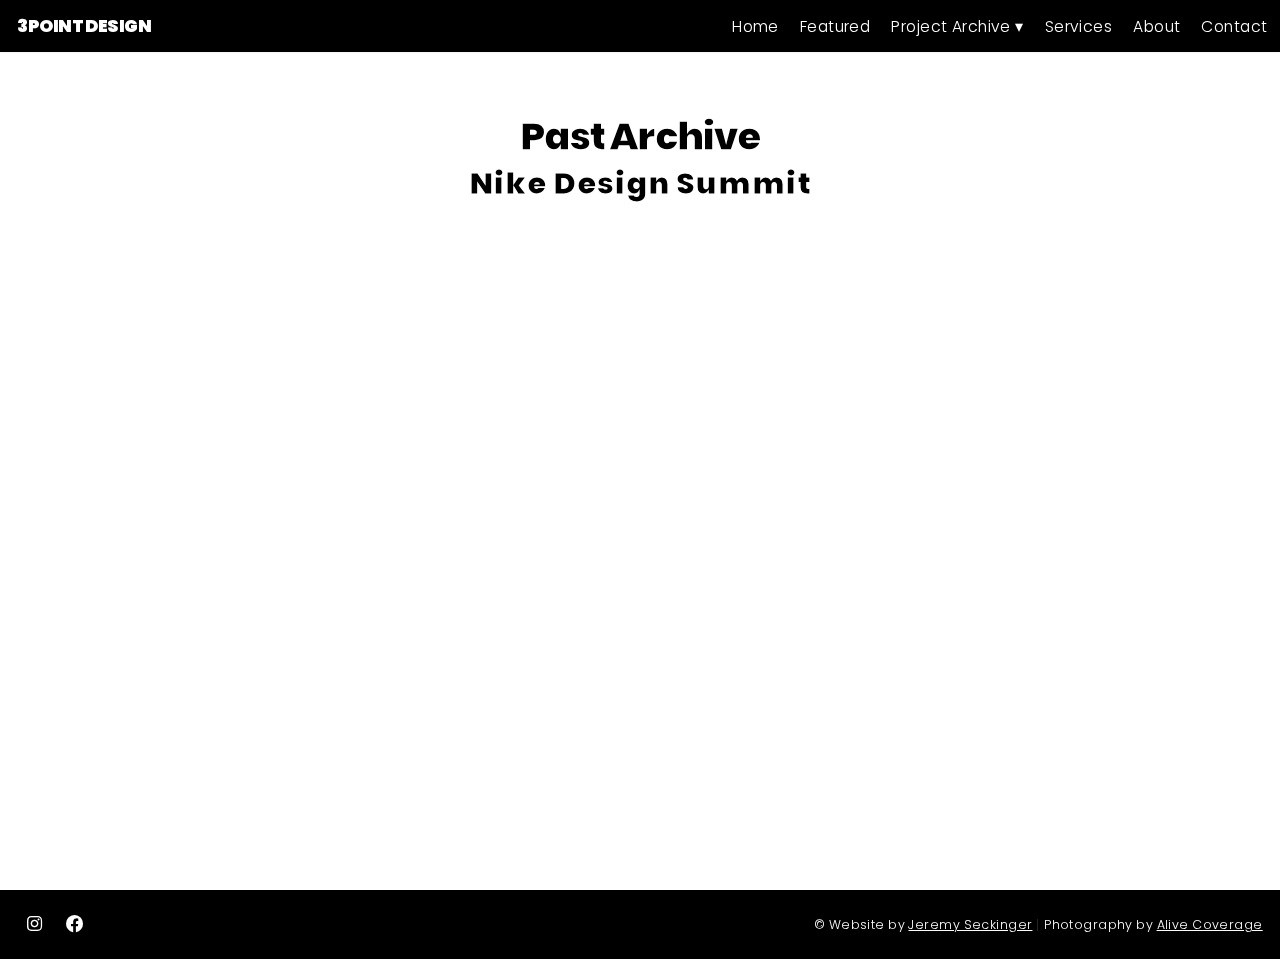
==== projectarchive.html @ 588929cd "added meta info to main page" ====
<!DOCTYPE HTML>
<html>
	<head>
		<title>3pointdesign professional lighting design</title>
		<meta charset="utf-8" />
		<meta name="description" content="Professional Concert Lighting Design Company" />
		<meta name="keywords" content="lighting, lighting design, concert lighting, lighting production, production, concert production, event production">
		<meta name="title" property="og:title" content="3POINT DESIGN" />
		<meta property="og:type" content="Website" />
		<meta name="image" property="og:image" content="3POINT-DESIGN-screenshot.png" />
		<meta name="description" property="og:description" content="we are an experienced professional concert lighting design company available for hire" /><meta name="author" content="Jeremy Seckinger" />
		<meta name="viewport" content="width=device-width, initial-scale=1, user-scalable=yes" />
		<link rel="stylesheet" href="assets/css/main.css" />
		<noscript><link rel="stylesheet" href="assets/css/noscript.css"/></noscript>
	</head>
	<body class="is-preload">

		<!-- Header -->
			<header id="header">
				<h1 class="headerh1">3POINT DESIGN</h1>
				<nav>
					<ul class="navli">
						<li><a href="index.html#intro">Home</a></li>
						<li><a href="index.html#featured">Featured</a></li>
						<li class="dropdownMenu">
							<a href="index.html#projectArchive" class="dropdownArrow">Project Archive</a>
								<ul class="dropdown">
									<li class="dropdownList"><a href="#pastArchive" class="dropdownLinks">Past Archive</a></li>
								</ul>
						</li>
						<li><a href="index.html#services">Services</a></li>
						<li><a href="index.html#about">About</a></li>
						<li><a href="index.html#contact">Contact</a></li>
					</ul>
				</nav>
			</header>

        <!-- Past Archive -->
            <section id="pastArchive" class="main style3 dark">
				<div class="content">
					<header>
						<h2 class="textStroke">Past Archive</h2>
						<!-- <p class="bold"></p> -->
					</header>

                    <!-- Past Archive Gallery #1 -->
                    <h2 class="projectArchiveTitles textStroke center">Nike Design Summit</h2>
                        <div class="gallery">
                            <article class="from-left">
                                <a href="images/fulls/4-Nike-Design-Summit/01-Overview Plan.jpg" class="image fit"><img src="images/thumbs/Nike-thumbs/01-Overview Plan_tn.jpg" title="" alt=""/></a>
                            </article>
                            <article class="from-right">
                                <a href="images/fulls/4-Nike-Design-Summit/02-Overview Plan.jpg" class="image fit"><img src="images/thumbs/Nike-thumbs/02-Overview Plan_tn.jpg" title="" alt="" /></a>
                            </article>
                            <article class="from-left">
                                <a href="images/fulls/4-Nike-Design-Summit/03-Editorial Hallway.jpg" class="image fit"><img src="images/thumbs/Nike-thumbs/03-Editorial Hallway_tn.jpg" title="" alt="" /></a>
                            </article>
                            <article class="from-right">
                                <a href="images/fulls/4-Nike-Design-Summit/04-Womens.jpg" class="image fit"><img src="images/thumbs/Nike-thumbs/04-Womens_tn.jpg" title="" alt="" /></a>
                            </article>
                            <article class="from-left">
                                <a href="images/fulls/4-Nike-Design-Summit/05-NSW.jpg" class="image fit"><img src="images/thumbs/Nike-thumbs/05-NSW_tn.jpg" title="" alt="" /></a>
                            </article>
                            <article class="from-right">
                                <a href="images/fulls/4-Nike-Design-Summit/06-Lounge.jpg" class="image fit"><img src="images/thumbs/Nike-thumbs/06-Lounge_tn.jpg" title="" alt="" /></a>
                            </article>
                            <article class="from-left">
                                <a href="images/fulls/4-Nike-Design-Summit/07-SNKRS.jpg" class="image fit"><img src="images/thumbs/Nike-thumbs/07-SNKRS_tn.jpg" title="" alt="" /></a>
                            </article>
                            <article class="from-right">
                                <a href="images/fulls/4-Nike-Design-Summit/08-Performance.jpg" class="image fit"><img src="images/thumbs/Nike-thumbs/08-Performance_tn.jpg" title="" alt="" /></a>
                            </article>
                        </div>
                </div>
            </section>

		<!-- Footer -->
			<footer id="footer">

				<!-- Icons -->
					<ul class="icons">
						<li><a href="https://www.instagram.com/samichaels/" target="_blank" class="icon brands fa-instagram"><span class="label">Instagram</span></a></li>
						<li><a href="https://www.facebook.com/spencer.michaels.1/" target="_blank" class="icon brands fa-facebook"><span class="label">LinkedIn</span></a></li>
					</ul>

				<!-- Menu -->
					<ul class="menu footerli">
						<li>&copy; Website by <a href="https://jeremyseckinger.netlify.app/" target="_blank">Jeremy Seckinger</a></li>
						<li> Photography by <a href="https://www.alivecoverage.com/" target="_blank">Alive Coverage</a>
					</ul>

			</footer>

		<!-- Scripts -->
			<script src="assets/js/jquery.min.js"></script>
			<script src="assets/js/jquery.poptrox.min.js"></script>
			<script src="assets/js/jquery.scrolly.min.js"></script>
			<script src="assets/js/jquery.scrollex.min.js"></script>
			<script src="assets/js/browser.min.js"></script>
			<script src="assets/js/breakpoints.min.js"></script>
			<script src="assets/js/util.js"></script>
			<script src="assets/js/main.js"></script>

	</body>
</html>
---- assets/css/main.css ----
@import url('https://fonts.googleapis.com/css2?family=Poppins:wght@200;600&display=swap');
@import url("fontawesome-all.min.css");


@font-face {
    font-family: 'aileronsregular';
    src: url("ailerons-regular-webfont.woff2") format('woff2'),
		 url("ailerons-regular-webfont.woff") format('woff');
    font-weight: normal;
    font-style: normal;
}

@font-face {
    font-family: 'eliantoregular';
    src: url('elianto-regular-webfont.woff2') format('woff2'),
         url('elianto-regular-webfont.woff') format('woff');
    font-weight: normal;
    font-style: normal;

}

@font-face {
    font-family: 'azonixregular';
    src: url('azonix-webfont.woff2') format('woff2'),
         url('azonix-webfont.woff') format('woff');
    font-weight: normal;
    font-style: normal;
}

html, body, div, span, applet, object,
iframe, h1, h2, h3, h4, h5, h6, p, blockquote,
pre, a, abbr, acronym, address, big, cite,
code, del, dfn, em, img, ins, kbd, q, s, samp,
small, strike, strong, sub, sup, tt, var, b,
u, i, center, dl, dt, dd, ol, ul, li, fieldset,
form, label, legend, table, caption, tbody,
tfoot, thead, tr, th, td, article, aside,
canvas, details, embed, figure, figcaption,
footer, header, hgroup, menu, nav, output, ruby,
section, summary, time, mark, audio, video {
	margin: 0;
	padding: 0;
	border: 0;
	font-size: 100%;
	font: inherit;
	vertical-align: baseline;}

article, aside, details, figcaption, figure,
footer, header, hgroup, menu, nav, section {
	display: block;}

body {
	line-height: 1;
}

ol, ul {
	list-style: none;
}

blockquote, q {
	quotes: none;
}

	blockquote:before, blockquote:after, q:before, q:after {
		content: '';
		content: none;
	}

table {
	border-collapse: collapse;
	border-spacing: 0;
}

body {
	-webkit-text-size-adjust: none;
}

mark {
	background-color: transparent;
	color: inherit;
}

input::-moz-focus-inner {
	border: 0;
	padding: 0;
}

input, select, textarea {
	-moz-appearance: none;
	-webkit-appearance: none;
	-ms-appearance: none;
	appearance: none;
}

/* Basic */

	@-ms-viewport {
		width: device-width;
	}

	html {
		height: 100%;
	}

	html {
		box-sizing: border-box;
	}

	*, *:before, *:after {
		box-sizing: inherit;
	}

	body {
		background: #ffffff;
		height: 100%;
		min-width: 320px;
	}

		body.is-preload *, body.is-preload *:before, body.is-preload *:after {
			-moz-animation: none !important;
			-webkit-animation: none !important;
			-ms-animation: none !important;
			animation: none !important;
			-moz-transition: none !important;
			-webkit-transition: none !important;
			-ms-transition: none !important;
			transition: none !important;
		}

/* Spinner */

	@-moz-keyframes spinner-rotate {
		0% {
			-moz-transform: scale(1) rotate(0deg);
			-webkit-transform: scale(1) rotate(0deg);
			-ms-transform: scale(1) rotate(0deg);
			transform: scale(1) rotate(0deg);
		}

		100% {
			-moz-transform: scale(1) rotate(360deg);
			-webkit-transform: scale(1) rotate(360deg);
			-ms-transform: scale(1) rotate(360deg);
			transform: scale(1) rotate(360deg);
		}
	}

	@-webkit-keyframes spinner-rotate {
		0% {
			-moz-transform: scale(1) rotate(0deg);
			-webkit-transform: scale(1) rotate(0deg);
			-ms-transform: scale(1) rotate(0deg);
			transform: scale(1) rotate(0deg);
		}

		100% {
			-moz-transform: scale(1) rotate(360deg);
			-webkit-transform: scale(1) rotate(360deg);
			-ms-transform: scale(1) rotate(360deg);
			transform: scale(1) rotate(360deg);
		}
	}

	@-ms-keyframes spinner-rotate {
		0% {
			-moz-transform: scale(1) rotate(0deg);
			-webkit-transform: scale(1) rotate(0deg);
			-ms-transform: scale(1) rotate(0deg);
			transform: scale(1) rotate(0deg);
		}

		100% {
			-moz-transform: scale(1) rotate(360deg);
			-webkit-transform: scale(1) rotate(360deg);
			-ms-transform: scale(1) rotate(360deg);
			transform: scale(1) rotate(360deg);
		}
	}

	@keyframes spinner-rotate {
		0% {
			-moz-transform: scale(1) rotate(0deg);
			-webkit-transform: scale(1) rotate(0deg);
			-ms-transform: scale(1) rotate(0deg);
			transform: scale(1) rotate(0deg);
		}

		100% {
			-moz-transform: scale(1) rotate(360deg);
			-webkit-transform: scale(1) rotate(360deg);
			-ms-transform: scale(1) rotate(360deg);
			transform: scale(1) rotate(360deg);
		}
	}

/* Loader */

	@-moz-keyframes spinner-show {
		0% {
			opacity: 0;
		}

		100% {
			opacity: 1;
		}
	}

	@-webkit-keyframes spinner-show {
		0% {
			opacity: 0;
		}

		100% {
			opacity: 1;
		}
	}

	@-ms-keyframes spinner-show {
		0% {
			opacity: 0;
		}

		100% {
			opacity: 1;
		}
	}

	@keyframes spinner-show {
		0% {
			opacity: 0;
		}

		100% {
			opacity: 1;
		}
	}

	@-moz-keyframes spinner-hide {
		0% {
			-moz-transform: scale(1) rotate(0deg);
			-webkit-transform: scale(1) rotate(0deg);
			-ms-transform: scale(1) rotate(0deg);
			transform: scale(1) rotate(0deg);
			color: #e5e6e7;
			z-index: 100001;
		}

		99% {
			-moz-transform: scale(0.5) rotate(360deg);
			-webkit-transform: scale(0.5) rotate(360deg);
			-ms-transform: scale(0.5) rotate(360deg);
			transform: scale(0.5) rotate(360deg);
			color: #e5e6e7;
			z-index: 100001;
		}

		100% {
			-moz-transform: scale(0.5) rotate(360deg);
			-webkit-transform: scale(0.5) rotate(360deg);
			-ms-transform: scale(0.5) rotate(360deg);
			transform: scale(0.5) rotate(360deg);
			color: #e5e6e7;
			z-index: -1;
		}
	}

	@-webkit-keyframes spinner-hide {
		0% {
			-moz-transform: scale(1) rotate(0deg);
			-webkit-transform: scale(1) rotate(0deg);
			-ms-transform: scale(1) rotate(0deg);
			transform: scale(1) rotate(0deg);
			color: #e5e6e7;
			z-index: 100001;
		}

		99% {
			-moz-transform: scale(0.5) rotate(360deg);
			-webkit-transform: scale(0.5) rotate(360deg);
			-ms-transform: scale(0.5) rotate(360deg);
			transform: scale(0.5) rotate(360deg);
			color: #e5e6e7;
			z-index: 100001;
		}

		100% {
			-moz-transform: scale(0.5) rotate(360deg);
			-webkit-transform: scale(0.5) rotate(360deg);
			-ms-transform: scale(0.5) rotate(360deg);
			transform: scale(0.5) rotate(360deg);
			color: #e5e6e7;
			z-index: -1;
		}
	}

	@-ms-keyframes spinner-hide {
		0% {
			-moz-transform: scale(1) rotate(0deg);
			-webkit-transform: scale(1) rotate(0deg);
			-ms-transform: scale(1) rotate(0deg);
			transform: scale(1) rotate(0deg);
			color: #e5e6e7;
			z-index: 100001;
		}

		99% {
			-moz-transform: scale(0.5) rotate(360deg);
			-webkit-transform: scale(0.5) rotate(360deg);
			-ms-transform: scale(0.5) rotate(360deg);
			transform: scale(0.5) rotate(360deg);
			color: #e5e6e7;
			z-index: 100001;
		}

		100% {
			-moz-transform: scale(0.5) rotate(360deg);
			-webkit-transform: scale(0.5) rotate(360deg);
			-ms-transform: scale(0.5) rotate(360deg);
			transform: scale(0.5) rotate(360deg);
			color: #e5e6e7;
			z-index: -1;
		}
	}

	@keyframes spinner-hide {
		0% {
			-moz-transform: scale(1) rotate(0deg);
			-webkit-transform: scale(1) rotate(0deg);
			-ms-transform: scale(1) rotate(0deg);
			transform: scale(1) rotate(0deg);
			color: #e5e6e7;
			z-index: 100001;
		}

		99% {
			-moz-transform: scale(0.5) rotate(360deg);
			-webkit-transform: scale(0.5) rotate(360deg);
			-ms-transform: scale(0.5) rotate(360deg);
			transform: scale(0.5) rotate(360deg);
			color: #e5e6e7;
			z-index: 100001;
		}

		100% {
			-moz-transform: scale(0.5) rotate(360deg);
			-webkit-transform: scale(0.5) rotate(360deg);
			-ms-transform: scale(0.5) rotate(360deg);
			transform: scale(0.5) rotate(360deg);
			color: #e5e6e7;
			z-index: -1;
		}
	}

	@-moz-keyframes overlay-hide {
		0% {
			opacity: 1;
			z-index: 100000;
		}

		15% {
			opacity: 1;
			z-index: 100000;
		}

		99% {
			opacity: 0;
			z-index: 100000;
		}

		100% {
			opacity: 0;
			z-index: -1;
		}
	}

	@-webkit-keyframes overlay-hide {
		0% {
			opacity: 1;
			z-index: 100000;
		}

		15% {
			opacity: 1;
			z-index: 100000;
		}

		99% {
			opacity: 0;
			z-index: 100000;
		}

		100% {
			opacity: 0;
			z-index: -1;
		}
	}

	@-ms-keyframes overlay-hide {
		0% {
			opacity: 1;
			z-index: 100000;
		}

		15% {
			opacity: 1;
			z-index: 100000;
		}

		99% {
			opacity: 0;
			z-index: 100000;
		}

		100% {
			opacity: 0;
			z-index: -1;
		}
	}

	@keyframes overlay-hide {
		0% {
			opacity: 1;
			z-index: 100000;
		}

		15% {
			opacity: 1;
			z-index: 100000;
		}

		99% {
			opacity: 0;
			z-index: 100000;
		}

		100% {
			opacity: 0;
			z-index: -1;
		}
	}

	body {
		text-decoration: none;
	}

		body:before {
			-moz-animation: spinner-show 1.5s 1 0.25s ease forwards, spinner-hide 0.25s ease-in-out forwards !important;
			-webkit-animation: spinner-show 1.5s 1 0.25s ease forwards, spinner-hide 0.25s ease-in-out forwards !important;
			-ms-animation: spinner-show 1.5s 1 0.25s ease forwards, spinner-hide 0.25s ease-in-out forwards !important;
			animation: spinner-show 1.5s 1 0.25s ease forwards, spinner-hide 0.25s ease-in-out forwards !important;
			-moz-transform-origin: 50% 50%;
			-webkit-transform-origin: 50% 50%;
			-ms-transform-origin: 50% 50%;
			transform-origin: 50% 50%;
			-moz-osx-font-smoothing: grayscale;
			-webkit-font-smoothing: antialiased;
			font-family: FontAwesome;
			font-style: normal;
			font-weight: normal;
			text-transform: none !important;
			color: #e5e6e7;
			content: '\f1ce';
			cursor: default;
			display: block;
			font-size: 2em;
			height: 2em;
			left: 50%;
			line-height: 2em;
			margin: -1em 0 0 -1em;
			opacity: 0;
			position: fixed;
			text-align: center;
			top: 50%;
			width: 2em;
			z-index: -1;
		}

		body:after {
			-moz-animation: overlay-hide 1.5s ease-in forwards !important;
			-webkit-animation: overlay-hide 1.5s ease-in forwards !important;
			-ms-animation: overlay-hide 1.5s ease-in forwards !important;
			animation: overlay-hide 1.5s ease-in forwards !important;
			background: #ffffff;
			content: '';
			display: block;
			height: 100%;
			left: 0;
			opacity: 0;
			position: fixed;
			top: 0;
			width: 100%;
			z-index: -1;
		}

		body.is-preload:before {
			-moz-animation: spinner-show 1.5s 1 0.25s ease forwards, spinner-rotate 0.75s infinite linear !important;
			-webkit-animation: spinner-show 1.5s 1 0.25s ease forwards, spinner-rotate 0.75s infinite linear !important;
			-ms-animation: spinner-show 1.5s 1 0.25s ease forwards, spinner-rotate 0.75s infinite linear !important;
			animation: spinner-show 1.5s 1 0.25s ease forwards, spinner-rotate 0.75s infinite linear !important;
			z-index: 100001;
		}

		body.is-preload:after {
			-moz-animation: none !important;
			-webkit-animation: none !important;
			-ms-animation: none !important;
			animation: none !important;
			opacity: 1;
			z-index: 100000;
		}

	@media (-webkit-min-device-pixel-ratio: 2) {

		body:before {
			line-height: 2.025em;
		}

	}

/* Type */

	body, input, textarea, select {
		font-family: 'Poppins', sans-serif;
		font-weight: 300;
		font-size: 18pt;
		line-height: 1.75em;
		color: white;
		letter-spacing: 0.025em;
	}

		@media screen and (max-width: 1920px) {

			body, input, textarea, select {
				font-size: 17pt;
			}

		}

		@media screen and (max-width: 1680px) {

			body, input, textarea, select {
				font-size: 15pt;
			}

		}

		@media screen and (max-width: 1280px) {

			body, input, textarea, select {
				font-size: 13pt;
			}

		}

		@media screen and (max-width: 1000px) {

			body, input, textarea, select {
				font-size: 13pt;
			}

		}

		@media screen and (max-width: 736px) {

			body, input, textarea, select {
				font-size: 12pt;
				line-height: 1.5em;
			}

		}

	h1, h2, h3, h4, h5, h6 {
		font-weight: 900;
		color: inherit;
		letter-spacing: -0.0325em;
	}

		h1 a, h2 a, h3 a, h4 a, h5 a, h6 a {
			color: inherit;
			text-decoration: none;
		}


	h2 {
		font-size: 2.25em;
		line-height: 1.25em;
		letter-spacing: -0.05em;
	}

	@media screen and (max-width: 736px) {

		h2 {
			font-size: 1.5em;
		}

	}

	strong, b {
		font-weight: 900;
		color: inherit;
	}

	em, i {
		font-style: italic;
	}

	a {
		-moz-transition: color 0.2s ease-in-out;
		-webkit-transition: color 0.2s ease-in-out;
		-ms-transition: color 0.2s ease-in-out;
		transition: color 0.2s ease-in-out;
		color: #98c593;
	}

	sub {
		position: relative;
		top: 0.5em;
		font-size: 0.8em;
	}

	sup {
		position: relative;
		top: -0.5em;
		font-size: 0.8em;
	}

	hr {
		border: 0;
		border-top: solid 1px #e5e6e7;
	}

	blockquote {
		border-left: solid 0.5em #e5e6e7;
		padding: 1em 0 1em 2em;
		font-style: italic;
	}

	p, ul, ol, dl, table {
		margin-bottom: 1em;
	}

/* Box */

	.box {
		background: rgba(0, 0, 0, 0.7);
		color: white;
		padding: 2em;
	}

		.box > :last-child {
			margin-bottom: 0;
		}

		.box.style2 {
			padding: 1.5em 2.5em .5em 2.5em;
		}

		@media screen and (max-width: 736px) {

			.box {
				padding: 1em;
			}

				.box.style2 {
					padding: 1.5em 1.25em 1.5em 1.25em;
				}

		}

/* Button */

	input[type="button"],
	input[type="submit"],
	input[type="reset"],
	.button,
	button {
		-moz-appearance: none;
		-webkit-appearance: none;
		-ms-appearance: none;
		appearance: none;
		-moz-transition: background-color 0.2s ease-in-out;
		-webkit-transition: background-color 0.2s ease-in-out;
		-ms-transition: background-color 0.2s ease-in-out;
		transition: background-color 0.2s ease-in-out;
		background-color: white;
		border: 0;
		border-radius: 3.5em;
		color:black;
		cursor: pointer;
		display: inline-block;
		height: 3.5em;
		line-height: 3.5em;
		outline: 0;
		padding: 0 2em 0 2em;
		position: relative;
		text-align: center;
		text-decoration: none;
	}

		input[type="button"].down,
		input[type="submit"].down,
		input[type="reset"].down,
		.button.down,
		button.down {
			width: 2.5em;
			height: 2.5em;
			line-height: 4.5em;
			padding: 0;
			background-image: url("images/dark-arrow.svg");
			background-position: center center;
			background-repeat: no-repeat;
			text-indent: -10em;
			overflow: hidden;
		}

			input[type="button"].down.anchored,
			input[type="submit"].down.anchored,
			input[type="reset"].down.anchored,
			.button.down.anchored,
			button.down.anchored {
				bottom: 0;
				border-bottom: 0;
				border-radius: 3em 3em 0 0;
				height: 2.5em;
				margin-left: -1.25em;
			}

		input[type="button"].anchored,
		input[type="submit"].anchored,
		input[type="reset"].anchored,
		.button.anchored,
		button.anchored {
			position: absolute;
			left: 50%;
		}

		input[type="button"]:hover,
		input[type="submit"]:hover,
		input[type="reset"]:hover,
		.button:hover,
		button:hover {
			background-color: rgb(64, 243, 64);
		}

		input[type="button"]:active,
		input[type="submit"]:active,
		input[type="reset"]:active,
		.button:active,
		button:active {
			background-color: #88bc82;
		}

		input[type="button"].style2,
		input[type="submit"].style2,
		input[type="reset"].style2,
		.button.style2,
		button.style2 {
			background-color: transparent;
			border: solid 2px #e5e6e7;
			color: inherit;
		}

			input[type="button"].style2:hover,
			input[type="submit"].style2:hover,
			input[type="reset"].style2:hover,
			.button.style2:hover,
			button.style2:hover {
				background-color: rgba(229, 230, 231, 0.25);
			}

			input[type="button"].style2:active,
			input[type="submit"].style2:active,
			input[type="reset"].style2:active,
			.button.style2:active,
			button.style2:active {
				background-color: rgba(229, 230, 231, 0.375);
			}

			input[type="button"].style2.down,
			input[type="submit"].style2.down,
			input[type="reset"].style2.down,
			.button.style2.down,
			button.style2.down {
				background-image: url("images/arrow.svg");
			}

/* Form */

	form {
		margin: 0 0 2em 0;
	}

		form > :last-child {
			margin-bottom: 0;
		}

		form > .fields {
			display: -moz-flex;
			display: -webkit-flex;
			display: -ms-flex;
			display: flex;
			-moz-flex-wrap: wrap;
			-webkit-flex-wrap: wrap;
			-ms-flex-wrap: wrap;
			flex-wrap: wrap;
			width: calc(100% + 3em);
			margin: -1.5em 0 2em -1.5em;
		}

			form > .fields > .field {
				-moz-flex-grow: 0;
				-webkit-flex-grow: 0;
				-ms-flex-grow: 0;
				flex-grow: 0;
				-moz-flex-shrink: 0;
				-webkit-flex-shrink: 0;
				-ms-flex-shrink: 0;
				flex-shrink: 0;
				padding: 1.5em 0 0 1.5em;
				width: calc(100% - 1.5em);
			}

				form > .fields > .field.half {
					width: calc(50% - 0.75em);
				}

				form > .fields > .field.third {
					width: calc(100%/3 - 0.5em);
				}

				form > .fields > .field.quarter {
					width: calc(25% - 0.375em);
				}

		@media screen and (max-width: 480px) {

			form > .fields {
				width: calc(100% + 2em);
				margin: -1em 0 2em -1em;
			}

				form > .fields > .field {
					padding: 1em 0 0 1em;
					width: calc(100% - 1em);
				}

					form > .fields > .field.half {
						width: calc(100% - 1em);
					}

					form > .fields > .field.third {
						width: calc(100% - 1em);
					}

					form > .fields > .field.quarter {
						width: calc(100% - 1em);
					}

		}

	label {
		display: block;
	}

	input[type="text"],
	input[type="password"],
	input[type="email"],
	input[type="tel"],
	input[type="search"],
	input[type="url"],
	select,
	textarea {
		-moz-appearance: none;
		-webkit-appearance: none;
		-ms-appearance: none;
		appearance: none;
		-moz-transition: border-color 0.2s ease-in-out, color 0.2s ease-in-out;
		-webkit-transition: border-color 0.2s ease-in-out, color 0.2s ease-in-out;
		-ms-transition: border-color 0.2s ease-in-out, color 0.2s ease-in-out;
		transition: border-color 0.2s ease-in-out, color 0.2s ease-in-out;
		color: white;
		display: block;
		width: 100%;
		padding: 0.65em 0.75em;
		background: none;
		border: solid 2px #e5e6e7;
		color: inherit;
		border-radius: 0.5em;
		outline: none;
	}

		input[type="text"]:focus,
		input[type="password"]:focus,
		input[type="email"]:focus,
		input[type="tel"]:focus,
		input[type="search"]:focus,
		input[type="url"]:focus,
		select:focus,
		textarea:focus {
			border-color: white;
		}

	input[type="text"],
	input[type="password"],
	input[type="email"],
	input[type="tel"],
	input[type="search"],
	input[type="url"],
	select {
		line-height: 1.35em;
	}

	textarea {
		min-height: 8em;
	}

	::-moz-focus-inner {
		border: 0;
	}

	::-webkit-input-placeholder {
		opacity: 1;
	}

	:-moz-placeholder {
		opacity: 1;
	}

	::-moz-placeholder {
		opacity: 1;
	}

	:-ms-input-placeholder {
		opacity: 1;
	}

/* Icon */

	.icon {
		text-decoration: none;
		position: relative;
		text-decoration: none;
	}

		.icon:before {
			-moz-osx-font-smoothing: grayscale;
			-webkit-font-smoothing: antialiased;
			display: inline-block;
			font-style: normal;
			font-variant: normal;
			text-rendering: auto;
			line-height: 1;
			text-transform: none !important;
			font-family: 'Font Awesome 5 Free';
			font-weight: 400;
		}

		.icon:before {
			line-height: inherit;
		}

		.icon > .label {
			display: none;
		}

		.icon.solid:before {
			font-weight: 900;
		}

		.icon.brands:before {
			font-family: 'Font Awesome 5 Brands';
		}

/* Image */

	.image {
		position: relative;
		display: inline-block;
	}

		.image:before {
			content: '';
			position: absolute;
			left: 0;
			top: 0;
			width: 100%;
			height: 100%;
		}

		.image img {
			display: block;
			width: 100%;
		}

		.image.featured {
			display: block;
			width: 100%;
			margin: 0 0 2em 0;
		}

		.image.fit {
			display: block;
			width: 100%;
		}

		.image.left {
			float: left;
			margin: 0 2em 2em 0;
		}

		.image.centered {
			display: block;
			margin: 0 0 2em 0;
		}

			.image.centered img {
				margin: 0 auto;
				width: auto;
			}

/*added classes*/

		.headshot {
			display: block;
			width: 30%;
			height: 30%;
			margin-top: 5%;
			margin-left: 5%;
			margin-bottom: 5%;
			float: right;
			
		}

		.aboutme {
			display: block;
			width: 65%;
			float: left;
		}

/* List */

	ul.default {
		list-style: disc;
		padding-left: 1em;
	}

		ul.default li {
			padding-left: 0.5em;
		}

	ul.menu {
		cursor: default;
	}

		ul.menu li {
			display: inline-block;
			line-height: 1em;
			border-left: solid 1px #e5e6e7;
			padding: 0 0em 0 0.5em;
			margin: 0 0 0 0;
		}

			ul.menu li:first-child {
				border-left: 0;
				padding-left: 0;
				margin-left: 0;
			}

	ol.default {
		list-style: decimal;
		padding-left: 1.25em;
	}

		ol.default li {
			padding-left: 0.25em;
		}

/* Actions */

	ul.actions {
		display: -moz-flex;
		display: -webkit-flex;
		display: -ms-flex;
		display: flex;
		cursor: default;
		list-style: none;
		margin-left: -1em;
		padding-left: 0;
	}

		ul.actions li {
			padding: 0 0 0 1em;
			vertical-align: middle;
		}

		ul.actions.special {
			-moz-justify-content: center;
			-webkit-justify-content: center;
			-ms-justify-content: center;
			justify-content: center;
			width: 100%;
			margin-left: 0;
		}

			ul.actions.special li:first-child {
				padding-left: 0;
			}

		ul.actions.stacked {
			-moz-flex-direction: column;
			-webkit-flex-direction: column;
			-ms-flex-direction: column;
			flex-direction: column;
			margin-left: 0;
		}

			ul.actions.stacked li {
				padding: 1.3em 0 0 0;
			}

				ul.actions.stacked li:first-child {
					padding-top: 0;
				}

		ul.actions.fit {
			width: calc(100% + 1em);
		}

			ul.actions.fit li {
				-moz-flex-grow: 1;
				-webkit-flex-grow: 1;
				-ms-flex-grow: 1;
				flex-grow: 1;
				-moz-flex-shrink: 1;
				-webkit-flex-shrink: 1;
				-ms-flex-shrink: 1;
				flex-shrink: 1;
				width: 100%;
			}

				ul.actions.fit li > * {
					width: 100%;
				}

			ul.actions.fit.stacked {
				width: 100%;
			}

		@media screen and (max-width: 480px) {

			ul.actions:not(.fixed) {
				-moz-flex-direction: column;
				-webkit-flex-direction: column;
				-ms-flex-direction: column;
				flex-direction: column;
				margin-left: 0;
				width: 100% !important;
			}

				ul.actions:not(.fixed) li {
					-moz-flex-grow: 1;
					-webkit-flex-grow: 1;
					-ms-flex-grow: 1;
					flex-grow: 1;
					-moz-flex-shrink: 1;
					-webkit-flex-shrink: 1;
					-ms-flex-shrink: 1;
					flex-shrink: 1;
					padding: 1em 0 0 0;
					text-align: center;
					width: 100%;
				}

					ul.actions:not(.fixed) li > * {
						width: 100%;
					}

					ul.actions:not(.fixed) li:first-child {
						padding-top: 0;
					}

					ul.actions:not(.fixed) li input[type="submit"],
					ul.actions:not(.fixed) li input[type="reset"],
					ul.actions:not(.fixed) li input[type="button"],
					ul.actions:not(.fixed) li button,
					ul.actions:not(.fixed) li .button {
						width: 100%;
					}

						ul.actions:not(.fixed) li input[type="submit"].icon:before,
						ul.actions:not(.fixed) li input[type="reset"].icon:before,
						ul.actions:not(.fixed) li input[type="button"].icon:before,
						ul.actions:not(.fixed) li button.icon:before,
						ul.actions:not(.fixed) li .button.icon:before {
							margin-left: -0.5rem;
						}

		}

/* Icons */

	ul.icons {
		cursor: default;
	}

		ul.icons li {
			display: inline-block;
		}

		ul.icons a {
			display: inline-block;
			width: 2em;
			height: 2em;
			line-height: 2em;
			text-align: center;
			border: 0;
		}

/* Sections/Article */

	header {
		margin-bottom: 1em;
	}

		header p {
			/* display: block; */
			margin: .5em 0 0 0;
			padding: 0 0 0.5em 0;
		}

	footer {
		margin-top: 2em;
	}

/* Table */

	table {
		width: 100%;
	}

		table.default {
			width: 100%;
		}

			table.default tbody tr:nth-child(2n+2) {
				background: rgba(229, 230, 231, 0.5);
			}

			table.default td {
				padding: 0.5em 1em 0.5em 1em;
			}

			table.default th {
				text-align: left;
				font-weight: 900;
				padding: 0.5em 1em 0.5em 1em;
			}

			table.default thead {
				background: #39454b;
				color: #ffffff;
			}

			table.default tfoot {
				background: #e5e6e7;
			}

/* Poptrox */

	.poptrox-popup {
		-moz-box-sizing: content-box;
		-webkit-box-sizing: content-box;
		-ms-box-sizing: content-box;
		box-sizing: content-box;
		background: #fff;
		/* padding-bottom: 3em; */
		box-shadow: 0 0.1em 0.15em 0 rgba(0, 0, 0, 0.15);
	}

		.poptrox-popup .loader {
			position: absolute;
			top: 50%;
			left: 50%;
			margin: -1em 0 0 -1em;
			width: 2em;
			height: 2em;
			display: block;
			font-size: 2em;
		}

			.poptrox-popup .loader:before {
				-moz-animation: spinner-rotate 0.75s infinite linear !important;
				-webkit-animation: spinner-rotate 0.75s infinite linear !important;
				-ms-animation: spinner-rotate 0.75s infinite linear !important;
				animation: spinner-rotate 0.75s infinite linear !important;
				-moz-osx-font-smoothing: grayscale;
				-webkit-font-smoothing: antialiased;
				font-family: FontAwesome;
				font-style: normal;
				font-weight: normal;
				text-transform: none !important;
				color: #e5e6e7;
				content: '\f1ce';
				cursor: default;
				display: block;
				height: 2em;
				left: 0;
				line-height: 2em;
				position: absolute;
				text-align: center;
				top: 0;
				width: 2em;
			}

		.poptrox-popup .caption {
			position: absolute;
			bottom: 0;
			left: 0;
			background: black;
			width: 100%;
			height: 3em;
			line-height: 2.8em;
			text-align: center;
			cursor: default;
			z-index: 1;
			font-size: 0.9em;
		}

		.poptrox-popup .nav-next,
		.poptrox-popup .nav-previous {
			-moz-transition: opacity 0.2s ease-in-out;
			-webkit-transition: opacity 0.2s ease-in-out;
			-ms-transition: opacity 0.2s ease-in-out;
			transition: opacity 0.2s ease-in-out;
			position: absolute;
			top: 0;
			width: 50%;
			height: 100%;
			opacity: 0;
			cursor: pointer;
			background: rgba(0, 0, 0, 0.01);
			-webkit-tap-highlight-color: rgba(255, 255, 255, 0);
		}

		.poptrox-popup .nav-next:before,
		.poptrox-popup .nav-previous:before {
			content: '';
			position: absolute;
			width: 96px;
			height: 64px;
			background: url("images/poptrox-nav.svg");
			top: calc(50% - 1.5em);
			margin: -32px 0 0 0;
		}

		.poptrox-popup:hover .nav-next,
		.poptrox-popup:hover .nav-previous {
			opacity: 0.5;
		}

		.poptrox-popup:hover .nav-next:hover,
		.poptrox-popup:hover .nav-previous:hover {
			opacity: 1.0;
		}

		.poptrox-popup .nav-previous:before {
			-moz-transform: scaleX(-1);
			-webkit-transform: scaleX(-1);
			-ms-transform: scaleX(-1);
			transform: scaleX(-1);
			-ms-filter: "FlipH";
			filter: FlipH;
		}

		.poptrox-popup .nav-next {
			right: 0;
		}

			.poptrox-popup .nav-next:before {
				right: 0;
			}

		.poptrox-popup .nav-previous {
			left: 0;
		}

			.poptrox-popup .nav-previous:before {
				left: 0;
			}

		.poptrox-popup .closer {
			-moz-transition: opacity 0.2s ease-in-out;
			-webkit-transition: opacity 0.2s ease-in-out;
			-ms-transition: opacity 0.2s ease-in-out;
			transition: opacity 0.2s ease-in-out;
			position: absolute;
			top: 0;
			right: 0;
			width: 64px;
			height: 64px;
			text-indent: -9999px;
			z-index: 2;
			opacity: 0;
			-webkit-tap-highlight-color: rgba(255, 255, 255, 0);
		}

			.poptrox-popup .closer:before {
				content: '';
				display: block;
				position: absolute;
				right: 16px;
				top: 16px;
				width: 40px;
				height: 40px;
				border-radius: 100%;
				box-shadow: inset 0 0 0 2px #fff;
				background: url("images/poptrox-closer.svg") center center;
				color: #ffffff !important;
			}

		.poptrox-popup:hover .closer {
			opacity: 0.5;
		}

			.poptrox-popup:hover .closer:hover {
				opacity: 1.0;
			}

		body.is-touch .poptrox-popup .nav-next,
		body.is-touch .poptrox-popup .nav-previous,
		body.is-touch .poptrox-popup .closer {
			opacity: 1.0 !important;
		}

		@media screen and (max-width: 736px) {

			.poptrox-popup .nav-next:before,
			.poptrox-popup .nav-previous:before {
				width: 48px;
				height: 32px;
				background-size: contain;
				margin: -16px 0 0 0;
			}

			.poptrox-popup .closer:before {
				right: 12px;
				top: 12px;
				width: 20px;
				height: 20px;
				box-shadow: inset 0 0 0 1px #fff;
				background-size: contain;
				opacity: 0.65;
			}

		}

/* Gallery */

	.gallery {
		display: -moz-flex;
		display: -webkit-flex;
		display: -ms-flex;
		display: flex;
		-moz-flex-wrap: wrap;
		-webkit-flex-wrap: wrap;
		-ms-flex-wrap: wrap;
		flex-wrap: wrap;
		width: 45em;
		max-width: 100%;
		margin: 0 auto 2em auto;
	}

		.gallery article {
			-moz-transition: -moz-transform 1s ease, opacity 1s ease;
			-webkit-transition: -webkit-transform 1s ease, opacity 1s ease;
			-ms-transition: -ms-transform 1s ease, opacity 1s ease;
			transition: transform 1s ease, opacity 1s ease;
			-moz-transform: translateX(0);
			-webkit-transform: translateX(0);
			-ms-transform: translateX(0);
			transform: translateX(0);
			width: 33.33%;
			position: relative;
			opacity: 1.0;
		}

			.gallery article .image {
				margin: 0;
				display: block;
			}

			.gallery article:nth-last-child(1n) {
				-moz-transition-delay: 0.05s;
				-webkit-transition-delay: 0.05s;
				-ms-transition-delay: 0.05s;
				transition-delay: 0.05s;
			}

			.gallery article:nth-last-child(2n) {
				-moz-transition-delay: 0.05s;
				-webkit-transition-delay: 0.05s;
				-ms-transition-delay: 0.05s;
				transition-delay: 0.05s;
			}

			.gallery article:nth-last-child(2n) {
				-moz-transition-delay: 0.1s;
				-webkit-transition-delay: 0.1s;
				-ms-transition-delay: 0.1s;
				transition-delay: 0.1s;
			}

			.gallery article:nth-last-child(3n) {
				-moz-transition-delay: 0.1s;
				-webkit-transition-delay: 0.1s;
				-ms-transition-delay: 0.1s;
				transition-delay: 0.1s;
			}

			.gallery article:nth-last-child(3n) {
				-moz-transition-delay: 0.15s;
				-webkit-transition-delay: 0.15s;
				-ms-transition-delay: 0.15s;
				transition-delay: 0.15s;
			}

			.gallery article:nth-last-child(4n) {
				-moz-transition-delay: 0.15s;
				-webkit-transition-delay: 0.15s;
				-ms-transition-delay: 0.15s;
				transition-delay: 0.15s;
			}

			.gallery article:nth-last-child(4n) {
				-moz-transition-delay: 0.2s;
				-webkit-transition-delay: 0.2s;
				-ms-transition-delay: 0.2s;
				transition-delay: 0.2s;
			}

			.gallery article:nth-last-child(5n) {
				-moz-transition-delay: 0.2s;
				-webkit-transition-delay: 0.2s;
				-ms-transition-delay: 0.2s;
				transition-delay: 0.2s;
			}

			.gallery article:nth-last-child(5n) {
				-moz-transition-delay: 0.25s;
				-webkit-transition-delay: 0.25s;
				-ms-transition-delay: 0.25s;
				transition-delay: 0.25s;
			}

			.gallery article:nth-last-child(6n) {
				-moz-transition-delay: 0.25s;
				-webkit-transition-delay: 0.25s;
				-ms-transition-delay: 0.25s;
				transition-delay: 0.25s;
			}

			.gallery article:nth-last-child(6n) {
				-moz-transition-delay: 0.3s;
				-webkit-transition-delay: 0.3s;
				-ms-transition-delay: 0.3s;
				transition-delay: 0.3s;
			}

			.gallery article:nth-last-child(7n) {
				-moz-transition-delay: 0.3s;
				-webkit-transition-delay: 0.3s;
				-ms-transition-delay: 0.3s;
				transition-delay: 0.3s;
			}

			.gallery article:nth-last-child(7n) {
				-moz-transition-delay: 0.35s;
				-webkit-transition-delay: 0.35s;
				-ms-transition-delay: 0.35s;
				transition-delay: 0.35s;
			}

			.gallery article:nth-last-child(8n) {
				-moz-transition-delay: 0.35s;
				-webkit-transition-delay: 0.35s;
				-ms-transition-delay: 0.35s;
				transition-delay: 0.35s;
			}

			.gallery article:nth-last-child(8n) {
				-moz-transition-delay: 0.4s;
				-webkit-transition-delay: 0.4s;
				-ms-transition-delay: 0.4s;
				transition-delay: 0.4s;
			}

			.gallery article:nth-last-child(9n) {
				-moz-transition-delay: 0.4s;
				-webkit-transition-delay: 0.4s;
				-ms-transition-delay: 0.4s;
				transition-delay: 0.4s;
			}

			.gallery article:nth-last-child(9n) {
				-moz-transition-delay: 0.45s;
				-webkit-transition-delay: 0.45s;
				-ms-transition-delay: 0.45s;
				transition-delay: 0.45s;
			}

			.gallery article:nth-last-child(10n) {
				-moz-transition-delay: 0.45s;
				-webkit-transition-delay: 0.45s;
				-ms-transition-delay: 0.45s;
				transition-delay: 0.45s;
			}

			.gallery article:nth-last-child(10n) {
				-moz-transition-delay: 0.5s;
				-webkit-transition-delay: 0.5s;
				-ms-transition-delay: 0.5s;
				transition-delay: 0.5s;
			}

			.gallery article:nth-last-child(11n) {
				-moz-transition-delay: 0.5s;
				-webkit-transition-delay: 0.5s;
				-ms-transition-delay: 0.5s;
				transition-delay: 0.5s;
			}

			.gallery article:nth-last-child(11n) {
				-moz-transition-delay: 0.55s;
				-webkit-transition-delay: 0.55s;
				-ms-transition-delay: 0.55s;
				transition-delay: 0.55s;
			}

			.gallery article:nth-last-child(12n) {
				-moz-transition-delay: 0.55s;
				-webkit-transition-delay: 0.55s;
				-ms-transition-delay: 0.55s;
				transition-delay: 0.55s;
			}

			.gallery article:nth-last-child(12n) {
				-moz-transition-delay: 0.6s;
				-webkit-transition-delay: 0.6s;
				-ms-transition-delay: 0.6s;
				transition-delay: 0.6s;
			}

			.gallery article:nth-last-child(13n) {
				-moz-transition-delay: 0.6s;
				-webkit-transition-delay: 0.6s;
				-ms-transition-delay: 0.6s;
				transition-delay: 0.6s;
			}

			.gallery article:nth-last-child(13n) {
				-moz-transition-delay: 0.65s;
				-webkit-transition-delay: 0.65s;
				-ms-transition-delay: 0.65s;
				transition-delay: 0.65s;
			}

			.gallery article:nth-last-child(14n) {
				-moz-transition-delay: 0.65s;
				-webkit-transition-delay: 0.65s;
				-ms-transition-delay: 0.65s;
				transition-delay: 0.65s;
			}

			.gallery article:nth-last-child(14n) {
				-moz-transition-delay: 0.7s;
				-webkit-transition-delay: 0.7s;
				-ms-transition-delay: 0.7s;
				transition-delay: 0.7s;
			}

			.gallery article:nth-last-child(15n) {
				-moz-transition-delay: 0.7s;
				-webkit-transition-delay: 0.7s;
				-ms-transition-delay: 0.7s;
				transition-delay: 0.7s;
			}

			.gallery article:nth-last-child(15n) {
				-moz-transition-delay: 0.75s;
				-webkit-transition-delay: 0.75s;
				-ms-transition-delay: 0.75s;
				transition-delay: 0.75s;
			}

			.gallery article:nth-last-child(16n) {
				-moz-transition-delay: 0.75s;
				-webkit-transition-delay: 0.75s;
				-ms-transition-delay: 0.75s;
				transition-delay: 0.75s;
			}

			.gallery article:nth-last-child(16n) {
				-moz-transition-delay: 0.8s;
				-webkit-transition-delay: 0.8s;
				-ms-transition-delay: 0.8s;
				transition-delay: 0.8s;
			}

			.gallery article:nth-last-child(17n) {
				-moz-transition-delay: 0.8s;
				-webkit-transition-delay: 0.8s;
				-ms-transition-delay: 0.8s;
				transition-delay: 0.8s;
			}

			.gallery article:nth-last-child(17n) {
				-moz-transition-delay: 0.85s;
				-webkit-transition-delay: 0.85s;
				-ms-transition-delay: 0.85s;
				transition-delay: 0.85s;
			}

			.gallery article:nth-last-child(18n) {
				-moz-transition-delay: 0.85s;
				-webkit-transition-delay: 0.85s;
				-ms-transition-delay: 0.85s;
				transition-delay: 0.85s;
			}

			.gallery article:nth-last-child(18n) {
				-moz-transition-delay: 0.9s;
				-webkit-transition-delay: 0.9s;
				-ms-transition-delay: 0.9s;
				transition-delay: 0.9s;
			}

			.gallery article:nth-last-child(19n) {
				-moz-transition-delay: 0.9s;
				-webkit-transition-delay: 0.9s;
				-ms-transition-delay: 0.9s;
				transition-delay: 0.9s;
			}

			.gallery article:nth-last-child(19n) {
				-moz-transition-delay: 0.95s;
				-webkit-transition-delay: 0.95s;
				-ms-transition-delay: 0.95s;
				transition-delay: 0.95s;
			}

			.gallery article:nth-last-child(20n) {
				-moz-transition-delay: 0.95s;
				-webkit-transition-delay: 0.95s;
				-ms-transition-delay: 0.95s;
				transition-delay: 0.95s;
			}

			.gallery article:nth-last-child(20n) {
				-moz-transition-delay: 1s;
				-webkit-transition-delay: 1s;
				-ms-transition-delay: 1s;
				transition-delay: 1s;
			}

			.gallery article:nth-last-child(21n) {
				-moz-transition-delay: 1s;
				-webkit-transition-delay: 1s;
				-ms-transition-delay: 1s;
				transition-delay: 1s;
			}

			.gallery article:nth-last-child(21n) {
				-moz-transition-delay: 1.05s;
				-webkit-transition-delay: 1.05s;
				-ms-transition-delay: 1.05s;
				transition-delay: 1.05s;
			}

			.gallery article:nth-last-child(22n) {
				-moz-transition-delay: 1.05s;
				-webkit-transition-delay: 1.05s;
				-ms-transition-delay: 1.05s;
				transition-delay: 1.05s;
			}

			.gallery article:nth-last-child(22n) {
				-moz-transition-delay: 1.1s;
				-webkit-transition-delay: 1.1s;
				-ms-transition-delay: 1.1s;
				transition-delay: 1.1s;
			}

			.gallery article:nth-last-child(23n) {
				-moz-transition-delay: 1.1s;
				-webkit-transition-delay: 1.1s;
				-ms-transition-delay: 1.1s;
				transition-delay: 1.1s;
			}

			.gallery article:nth-last-child(23n) {
				-moz-transition-delay: 1.15s;
				-webkit-transition-delay: 1.15s;
				-ms-transition-delay: 1.15s;
				transition-delay: 1.15s;
			}

			.gallery article:nth-last-child(24n) {
				-moz-transition-delay: 1.15s;
				-webkit-transition-delay: 1.15s;
				-ms-transition-delay: 1.15s;
				transition-delay: 1.15s;
			}

		.gallery.inactive article {
			opacity: 0;
		}

			.gallery.inactive article.from-left {
				-moz-transform: translateX(-14em);
				-webkit-transform: translateX(-14em);
				-ms-transform: translateX(-14em);
				transform: translateX(-14em);
			}

			.gallery.inactive article.from-right {
				-moz-transform: translateX(14em);
				-webkit-transform: translateX(14em);
				-ms-transform: translateX(14em);
				transform: translateX(14em);
			}

			.gallery.inactive article.from-top {
				-moz-transform: translateY(-7em);
				-webkit-transform: translateY(-7em);
				-ms-transform: translateY(-7em);
				transform: translateY(-7em);
			}

			.gallery.inactive article.from-bottom {
				-moz-transform: translateY(7em);
				-webkit-transform: translateY(7em);
				-ms-transform: translateY(7em);
				transform: translateY(7em);
			}

		@media screen and (max-width: 480px) {

			.gallery {
				-moz-flex-wrap: nowrap;
				-webkit-flex-wrap: nowrap;
				-ms-flex-wrap: nowrap;
				flex-wrap: nowrap;
				-moz-flex-direction: column;
				-webkit-flex-direction: column;
				-ms-flex-direction: column;
				flex-direction: column;
			}

				.gallery article {
					width: 100%;
				}

		}

/* Header */

	#header {
		position: fixed;
		z-index: 10000;
		left: 0;
		top: 0;
		width: 100%;
		background: black;
		height: 3em;
		line-height: 3em;
		box-shadow: 0 0 0.15em 0 rgba(0, 0, 0, 0.1);
	}

	#headermain {
		padding-top: .25em;
		padding-bottom: 7em;
	}

		#header h1 {
			position: absolute;
			left: 1em;
			top: 0;
			height: 3em;
			line-height: 3em;
			cursor: default;
		}

			#header h1 a {
				font-size: 1.25em;
			}

		#header nav {
			position: absolute;
			right: 0.5em;
			top: 0;
			height: 3em;
			line-height: 3em;
		}

			#header nav ul {
				margin: 0;
			}

				#header nav ul li {
					display: inline-block;
					margin-left: 0.5em;
					font-size: 0.9em;
				}

					#header nav ul li a {
						display: block;
						color: inherit;
						text-decoration: none;
						height: 3em;
						line-height: 3em;
						padding: 0 0.25em 0 0.25em;
						outline: 0;
					}

/* Adding dropdown list to project archive */

					.dropdown {
						position: relative;
						left: -.35em;
						display: none;
						list-style: none;
					}


					.dropdownList {
						float: left;
						border-top: 1px solid #fff;
						width: 100%;
						white-space: nowrap;
						/* clear left to keep "project Archive" from moving left--missed that and this was the solve */
						clear: left; 
					}

					.dropdownLinks {
						display: block;
						color: #fff;
						background-color:rgba(46, 49, 49, .8);
						text-align: center;
					}

					.dropdownLinks:hover {
						text-decoration: none;
						background-color: black;
						position: relative;
					}

					.dropdownArrow::after {	
						color: white;
						content: ' ▾';
					}

		@media screen and (max-width: 736px) {

			#header {
				height: 2.5em;
				line-height: 2.5em;
			}

				#header h1 {
					text-align: center;
					position: relative;
					left: 0;
					top: 0;
					height: 2.5em;
					line-height: 2.5em;
				}

					#header h1 a {
						font-size: 1em;
					}

				#header nav {
					display: none;
				}

		}

	body {
		padding-top: 3em;
	}

		@media screen and (max-width: 736px) {

			body {
				padding-top: 2.5em;
			}

		}

/* Main */

	.main {
		display: -moz-flex;
		display: -webkit-flex;
		display: -ms-flex;
		display: flex;
		position: relative;
		margin: 0;
		overflow-x: hidden;
	}

		.main > .content {
			width: 45em;
			max-width: calc(100% - 4em);
			margin: 0 auto;
		}

			.main > .content > :last-child {
				margin-bottom: 2em;
			}

		.main.fullscreen {
			min-height: 100%;
		}

		.main.style1 {
			-moz-align-items: center;
			-webkit-align-items: center;
			-ms-align-items: center;
			align-items: center;
			-moz-justify-content: center;
			-webkit-justify-content: center;
			-ms-justify-content: center;
			justify-content: center;
			text-align: center;
			padding: 3em 0 3em 0;
		}

			.main.style1 h2 {
				font-size: 4.25em;
				line-height: 1em;
			}

			.main.style1 > .content {
				-moz-transition: opacity 1s ease;
				-webkit-transition: opacity 1s ease;
				-ms-transition: opacity 1s ease;
				transition: opacity 1s ease;
				-moz-transform: translateZ(0);
				-webkit-transform: translateZ(0);
				-ms-transform: translateZ(0);
				transform: translateZ(0);
				opacity: 1.0;
				margin: 0;
			}

			.main.style1.inactive > .content {
				opacity: 0;
			}

/* added featured section style */

		.main.styleFeatured {
			-moz-align-items: center;
			-webkit-align-items: center;
			-ms-align-items: center;
			align-items: center;
			-moz-justify-content: center;
			-webkit-justify-content: center;
			-ms-justify-content: center;
			justify-content: center;
			padding: 4.5em 0 4.5em 0;
			overflow: hidden;
}
			.main.styleFeatured > .content {
				-moz-transition: -moz-transform 1s ease;
				-webkit-transition: -webkit-transform 1s ease;
				-ms-transition: -ms-transform 1s ease;
				transition: transform 1s ease;
				-moz-transform: translateZ(0);
				-webkit-transform: translateZ(0);
				-ms-transform: translateZ(0);	
				transform: translateZ(0);
				position: relative;
				width: 100%;
				margin: 0;
}

		.main.style2 {
			-moz-align-items: center;
			-webkit-align-items: center;
			-ms-align-items: center;
			align-items: center;
			-moz-justify-content: center;
			-webkit-justify-content: center;
			-ms-justify-content: center;
			justify-content: center;
			padding: 4.5em 0 4.5em 0;
			overflow: hidden;
		}

			.main.style2 > .content {
				-moz-transition: -moz-transform 1s ease;
				-webkit-transition: -webkit-transform 1s ease;
				-ms-transition: -ms-transform 1s ease;
				transition: transform 1s ease;
				-moz-transform: translateZ(0);
				-webkit-transform: translateZ(0);
				-ms-transform: translateZ(0);
				transform: translateZ(0);
				position: relative;
				width: 35%;
				margin: 0;
			}

			.main.style2.left {
				-moz-justify-content: -moz-flex-start;
				-webkit-justify-content: -webkit-flex-start;
				-ms-justify-content: -ms-flex-start;
				justify-content: flex-start;
			}

			.main.style2.right {
				-moz-justify-content: -moz-flex-end;
				-webkit-justify-content: -webkit-flex-end;
				-ms-justify-content: -ms-flex-end;
				justify-content: flex-end;
			}

			.main.style2.inactive.left > .content {
				-moz-transform: translateX(-100%);
				-webkit-transform: translateX(-100%);
				-ms-transform: translateX(-100%);
				transform: translateX(-100%);
			}

			.main.style2.inactive.right > .content {
				-moz-transform: translateX(100%);
				-webkit-transform: translateX(100%);
				-ms-transform: translateX(100%);
				transform: translateX(100%);
			}

		.main.style3 {
			text-align: center;
			padding: 3.5em 0 3.5em 0;
		}

			.main.style3 .content > header {
				margin-bottom: .2em;
			}

			.main.style3.primary {
				background:  #ffffff;;
			}

			.main.style3.secondary {
				background: #f5f6f7;
			}


		.main.dark {
			color: black;
		}

			.main.dark a {
				color: inherit;
			}

			.main.dark .button.style2 {
				border-color: #ffffff;
			}

				.main.dark .button.style2:hover {
					background-color: rgba(255, 255, 255, 0.125);
				}

				.main.dark .button.style2:active {
					background-color: rgba(255, 255, 255, 0.25);
				}

				.main.dark .button.style2.down {
					background-image: url("images/dark-arrow.svg");
				}
		
		.bold{
			font-weight: 900;
			font-size: 1.25em;
		}
		

		.center {
			display: block;
			float: middle;
		}


		body.is-touch .main {
			background-attachment: scroll !important;
		}

		@media screen and (max-width: 1920px) {

			.main.style2 .content {
				width: 85%;
			}

		}

		@media screen and (max-width: 1280px) {

			.main.style2 .content {
				width: 85%;
			}

		}

		@media screen and (max-width: 1000px) {

			.main.style2 .content {
				width: 85%;
			}

		}

		@media screen and (max-width: 736px) {

			.main > .content br {
				display: none;
			}

			.main.fullscreen {
				height: auto !important;
			}

			.main.style1 {
				padding: 4em 15px 4em 15px;
			}

				.main.style1 h2 {
					font-size: 3em;
				}

			.main.style2 {
				padding: 6em 15px 6em 15px;
			}

				.main.style2:before, .main.style2:after {
					display: none !important;
				}

				.main.style2 .button.anchored {
					display: none;
				}

				.main.style2 .content {
					width: 100%;
					max-width: 100%;
					text-align: center;
					-moz-transform: none;
					-webkit-transform: none;
					-ms-transform: none;
					transform: none;
				}

			.main.style3 {
				text-align: center;
				padding: 3em 10px 3em 10px;
			}

		}

		@media screen and (max-width: 480px) {

			.main > .content {
				max-width: calc(100% - 1.5em);
			}

			.headshot {
				display: block;
				width: 50%;
				margin-left: 25%;
				margin-right: 25%;
				padding-top: 1em;
				padding-bottom: 1em;
			}
	
			.wraptext {
				display: block;
				width: 100%;
				float: left;
			}
			.center {
				display: block;
				text-align: center;
				float: left
			}
		}

/* Footer */

	#footer {
		display: -moz-flex;
		display: -webkit-flex;
		display: -ms-flex;
		display: flex;
		-moz-align-items: center;
		-webkit-align-items: center;
		-ms-align-items: center;
		align-items: center;
		-moz-justify-content: space-between;
		-webkit-justify-content: space-between;
		-ms-justify-content: space-between;
		justify-content: space-between;
		position: relative;
		margin: 0;
		line-height: 1em;
		padding: 1em;
		background: black;
		color: white;
		overflow: hidden;
	}

	#footermain {
		margin-top: 10em;
	}
		#footer > * {
			margin-bottom: 0;
		}

		#footer a {
			color: inherit;
		}

			#footer a:hover {
				color: #b9babb;
			}

		#footer ul.menu {
			margin: 0;
		}

			#footer ul.menu li {
				border-left-color: rgba(185, 186, 187, 0.2);
				font-size: 0.9em;
			}

		@media screen and (max-width: 1000px) {

			#footer {
				-moz-flex-direction: column;
				-webkit-flex-direction: column;
				-ms-flex-direction: column;
				flex-direction: column;
				-moz-justify-content: center;
				-webkit-justify-content: center;
				-ms-justify-content: center;
				justify-content: center;
				line-height: 1.5em;
				text-align: center;
				padding: 2em 1em 2em 1em;
			}

				#footer > * {
					margin: 0 0 1em 0;
				}

		}

		@media screen and (max-width: 736px) {

			#footer ul.menu li {
				border-left: none;
				display: block;
				line-height: inherit;
				margin: 0.25em 0 0 0;
				padding: 0.25em 0 0 0;
			}

				#footer ul.menu li:first-child {
					margin-top: 0;
					padding-top: 0;
				}

		}

/* Intro */

	#intro {
		background: url("../../images/intro.jpeg");
		background-size: cover;
		background-attachment: fixed;
		background-position: center;
		background-repeat: no-repeat;
	}

/* Featured */

	#featured {
		background: url("../../images/featured.jpg");
		background-size: cover;
		background-attachment: fixed;
		background-position: center center;
	}

/* Project Archive */

	#projectArchive {
		background:  url("../../images/portfolio-background.jpeg");
		background-size: cover;
		background-attachment: fixed;
		background-position: center center;
}

/* Added to create separate page for past Archive */
		#pastArchive {
			background:  url("../../images/past-archive.jpg");
			background-size: cover;
			background-attachment: fixed;
			background-position: center center;
		}

/* Services */

	#services {
		background: url("../../images/services-background.jpg");
		background-size: cover;
		background-attachment: fixed;
		background-position: center;
		background-repeat: no-repeat;
	}

/* about */

	#about {
		background:  url("../../images/about-background.jpg");
		background-size: cover;
		background-attachment: fixed;
		background-position: center center;
	}

/* Contact */

	#contact {
		overflow: hidden;
		padding-bottom: 0;
		background:  url("../../images/contact-background.jpeg");
		background-size: cover;
		background-attachment: fixed;
		background-position: center center;
	}


		#contact .box {
			-moz-transition: -moz-transform 1s ease;
			-webkit-transition: -webkit-transform 1s ease;
			-ms-transition: -ms-transform 1s ease;
			transition: transform 1s ease;
			-moz-transform: translateY(0);
			-webkit-transform: translateY(0);
			-ms-transform: translateY(0);
			transform: translateY(0);
			position: relative;
		}

		#contact.inactive .box {
			-moz-transform: translateY(100%);
			-webkit-transform: translateY(100%);
			-ms-transform: translateY(100%);
			transform: translateY(100%);
		}

		@media screen and (max-width: 736px) {

			#contact .box {
				padding: 1.5em 1.5em 2em 1.5em;
			}

		}

		@media screen and (max-width: 480px) {

			#contact .box {
				padding: 1em 1em 2em 1em;
			}

		}

/* Additional Styles */

.h3main {
	font-family: 'poppins';
	-webkit-text-stroke-width: .03em;
    -webkit-text-stroke-color: white;
	letter-spacing: 3px;
	font-weight: 900;
	font-size: 3.25em;
	margin-top: .5em;
}

.companylogo {
	font-family: 'azonixregular';
	-webkit-text-stroke-width: .001em;
    -webkit-text-stroke-color: white;
	letter-spacing: 0em;
	padding-top: .25em;
}

/* Created div to contain hr and logo */

.divwrapper {
	display: flex;
	align-items: center;
	justify-content: center;
}

/* replicates desired logo style with lines next to image equal to company name width */

hr {
	display: inline-block;
	width: 14em;
	height: .1em;
	border: 2px solid white;
	margin: 0 2em 0 2em;
}

.headerh1 {
	font-family: 'poppins';
}

.navli {
	font-family: 'poppins';
}

.center {
	text-align: center;
	letter-spacing: 1px;
}

.footerli {
	font-size: .8em;
}

.projectArchiveTitles {
	padding-bottom: .2em;
	font-size: 1.75em;
}

/* text shadow addition for readability on titles with bright background images */

.textStroke {
	-webkit-text-stroke-width: .04em;
    -webkit-text-stroke-color: white;
	color: black;
}

/* featured section styling */

video {
	height: 20em;
	width: 30em;
	margin: 0% 2% 3% 2%;
}
---- assets/css/noscript.css ----
/* Loader */

	body:before, body:after {
		display: none;
	}
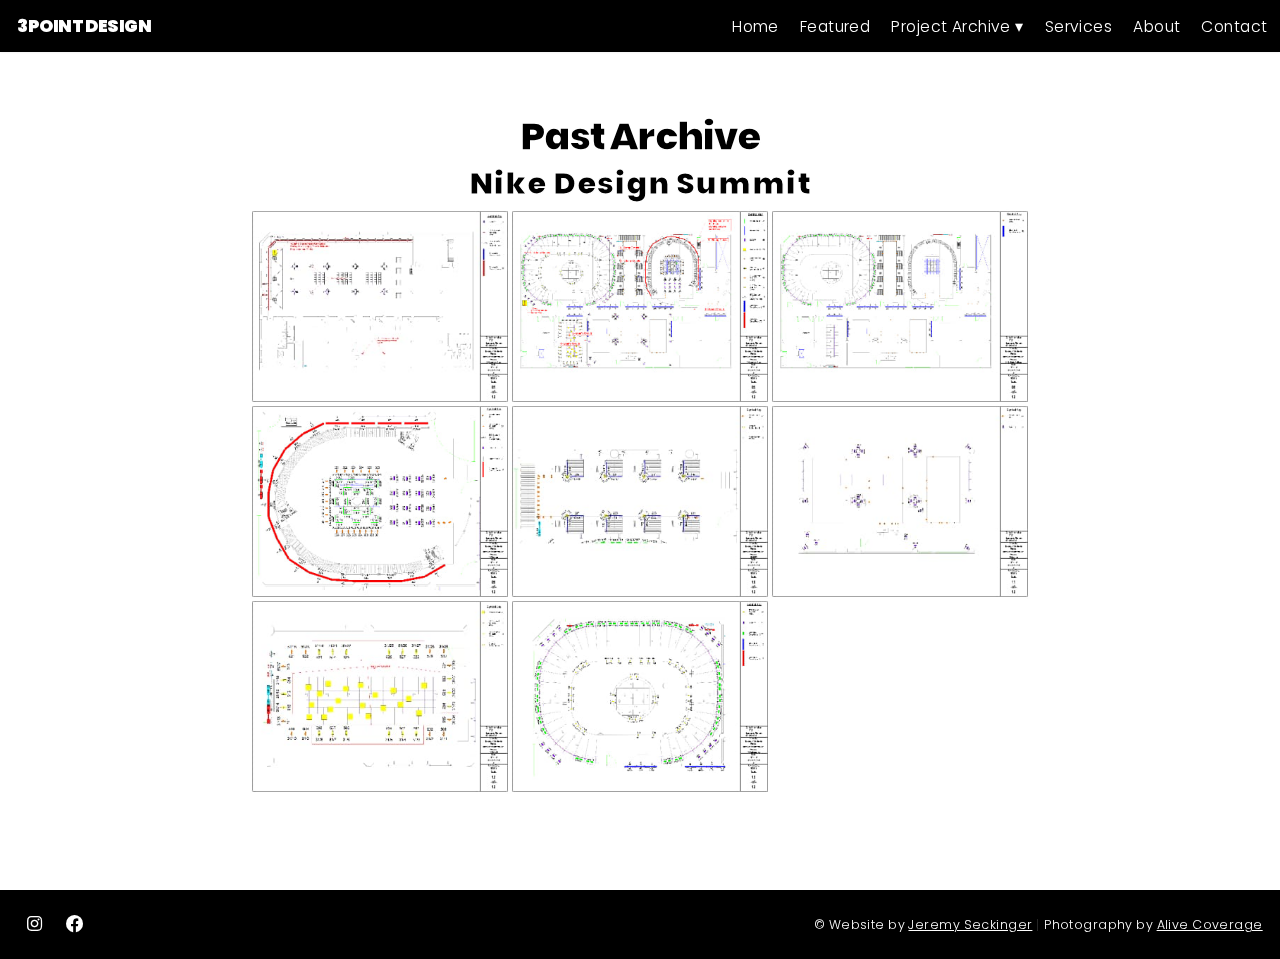
==== commit eea07419: "accessibility additions" ====
--- a/projectarchive.html
+++ b/projectarchive.html
@@ -1,5 +1,6 @@
 
 <!DOCTYPE HTML>
+<html lang="en">
 <html>
 	<head>
 		<title>3pointdesign professional lighting design</title>
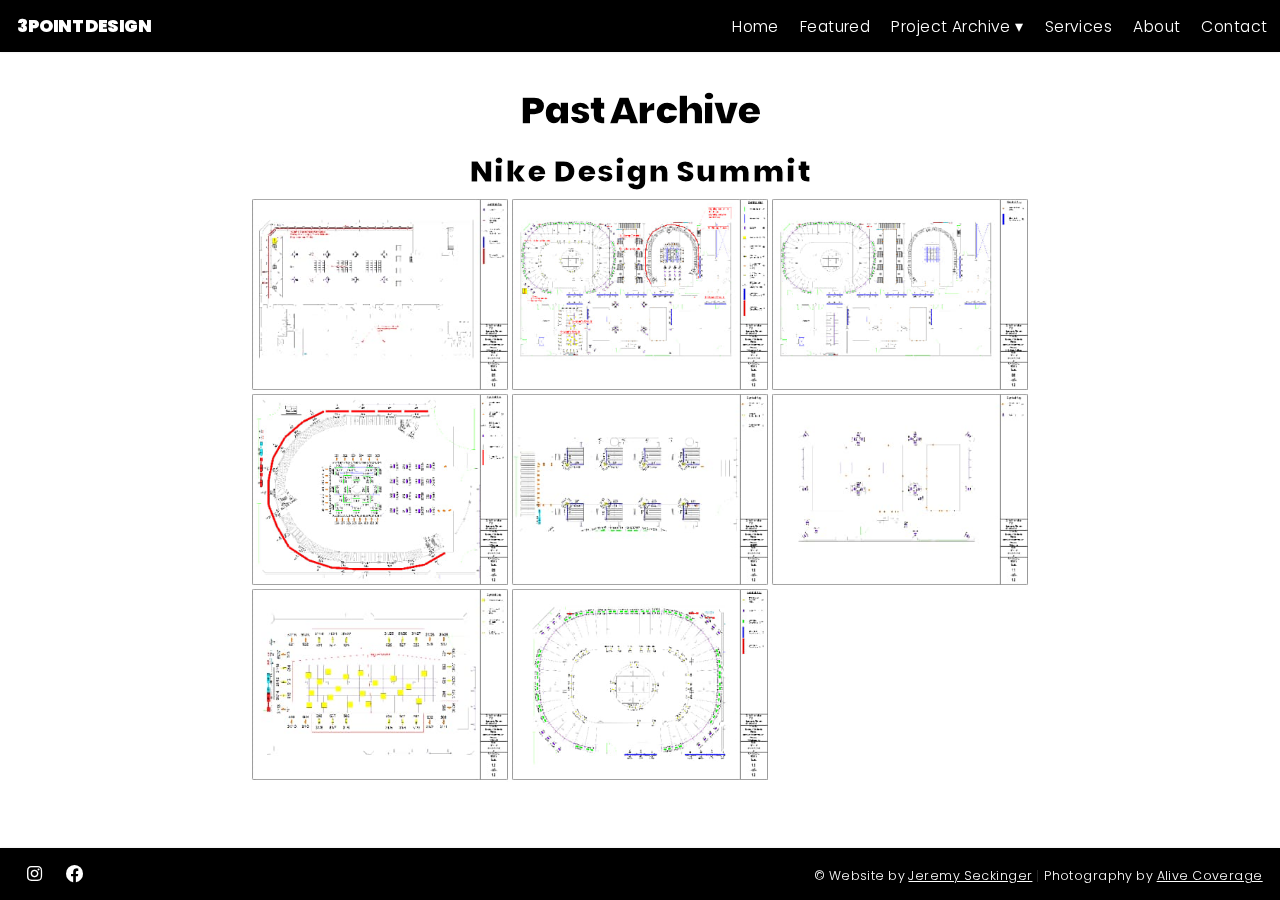
==== commit ef51075d: "Added white network background to past archive page" ====
--- a/projectarchive.html
+++ b/projectarchive.html
@@ -38,9 +38,12 @@
 			</header>
 
         <!-- Past Archive -->
-            <section id="pastArchive" class="main style3 dark">
+            <section id="pastArchive" class="video-container">
+							<video autoplay muted loop id="project-archive-video">
+				<source src="images/Network-Fullscreen.mp4" type="video/mp4">
+			</video>
 				<div class="content">
-					<header>
+					<header class="center">
 						<h2 class="textStroke">Past Archive</h2>
 						<!-- <p class="bold"></p> -->
 					</header>
@@ -81,15 +84,17 @@
 
 				<!-- Icons -->
 					<ul class="icons">
-						<li><a href="https://www.instagram.com/samichaels/" target="_blank" class="icon brands fa-instagram"><span class="label">Instagram</span></a></li>
-						<li><a href="https://www.facebook.com/spencer.michaels.1/" target="_blank" class="icon brands fa-facebook"><span class="label">LinkedIn</span></a></li>
+						<li><a href="https://www.instagram.com/samichaels/" target="_blank" aria-label="Spencer Michaels Instagram" class="icon brands fa-instagram" rel="noopener"><span class="label">Instagram</span></a></li>
+						<li><a href="https://www.facebook.com/spencer.michaels.1/" target="_blank" aria-label="Spencer Michaels Facebook" class="icon brands fa-facebook" rel="noopener"><span class="label">LinkedIn</span></a></li>
 					</ul>
 
 				<!-- Menu -->
+				<article>
 					<ul class="menu footerli">
-						<li>&copy; Website by <a href="https://jeremyseckinger.netlify.app/" target="_blank">Jeremy Seckinger</a></li>
-						<li> Photography by <a href="https://www.alivecoverage.com/" target="_blank">Alive Coverage</a>
+						<li>&copy; Website by <a href="https://jeremyseckinger.netlify.app/" target="_blank" rel="noopener">Jeremy Seckinger</a></li>
+						<li> Photography by <a href="https://www.alivecoverage.com/" target="_blank" rel="noopener">Alive Coverage</a>
 					</ul>
+				</article>
 
 			</footer>
 
--- a/assets/css/main.css
+++ b/assets/css/main.css
@@ -590,7 +590,7 @@
 	@media screen and (max-width: 736px) {
 
 		h2 {
-			font-size: 1.5em;
+			font-size: 2em;
 		}
 
 	}
@@ -1201,6 +1201,9 @@
 
 	ul.icons {
 		cursor: default;
+		position: absolute;
+		bottom: 0;
+		left: 1em;
 	}
 
 		ul.icons li {
@@ -1229,7 +1232,7 @@
 		}
 
 	footer {
-		margin-top: 2em;
+		margin-top: 7em;
 	}
 
 /* Table */
@@ -1454,6 +1457,41 @@
 
 		}
 
+/* Added featured gallery class for video resizing | Associated lines: 1881 (transition) 2641 (media query) */
+
+	.featuredGallery {
+		display: -moz-flex;
+		display: -webkit-flex;
+		display: -ms-flex;
+		display: flex;
+		-moz-flex-wrap: wrap;
+		-webkit-flex-wrap: wrap;
+		-ms-flex-wrap: wrap;
+		flex-wrap: wrap;
+		width: 100%;
+		max-width: 100%;
+		margin: 0 auto 2em auto;
+	}	
+		.featuredGallery article {
+			-moz-transition: -moz-transform 1s ease, opacity 1s ease;
+			-webkit-transition: -webkit-transform 1s ease, opacity 1s ease;
+			-ms-transition: -ms-transform 1s ease, opacity 1s ease;
+			transition: transform 1s ease, opacity 1s ease;
+			-moz-transform: translateX(0);
+			-webkit-transform: translateX(0);
+			-ms-transform: translateX(0);
+			transform: translateX(0);
+			width: 50%;
+			position: relative;
+			opacity: 1.0;
+		}
+		.featuredGallery article:nth-last-child(1n) {
+			-moz-transition-delay: 0.05s;
+			-webkit-transition-delay: 0.05s;
+			-ms-transition-delay: 0.05s;
+			transition-delay: 0.05s;
+		}
+
 /* Gallery */
 
 	.gallery {
@@ -1843,7 +1881,29 @@
 				transform: translateY(7em);
 			}
 
-		@media screen and (max-width: 480px) {
+/* added for featured gallery for video transitions */
+
+		.featuredGallery.inactive article {
+			opacity: 0;
+		}
+
+			.featuredGallery.inactive article.from-left {
+				-moz-transform: translateX(-14em);
+				-webkit-transform: translateX(-14em);
+				-ms-transform: translateX(-14em);
+				transform: translateX(-14em);
+			}	
+			.featuredGallery.inactive article.from-right {
+				-moz-transform: translateX(14em);
+				-webkit-transform: translateX(14em);
+				-ms-transform: translateX(14em);
+				transform: translateX(14em);
+			}
+
+
+			/* Commented out to keep regular styling on mobile */
+
+		/* @media screen and (max-width: 480px) {
 
 			.gallery {
 				-moz-flex-wrap: nowrap;
@@ -1860,7 +1920,7 @@
 					width: 100%;
 				}
 
-		}
+		} */
 
 /* Header */
 
@@ -2154,9 +2214,9 @@
 				background:  #ffffff;;
 			}
 
-			.main.style3.secondary {
+			/* .main.style3.secondary {
 				background: #f5f6f7;
-			}
+			} */
 
 
 		.main.dark {
@@ -2238,7 +2298,9 @@
 			}
 
 				.main.style1 h2 {
-					font-size: 3em;
+					font-size: 4em;
+					-webkit-text-stroke-width: .009em;
+					-webkit-text-stroke-color: white;
 				}
 
 			.main.style2 {
@@ -2270,7 +2332,7 @@
 
 		}
 
-		@media screen and (max-width: 480px) {
+		@media screen and (max-width: 736px) {
 
 			.main > .content {
 				max-width: calc(100% - 1.5em);
@@ -2281,53 +2343,51 @@
 				width: 50%;
 				margin-left: 25%;
 				margin-right: 25%;
-				padding-top: 1em;
 				padding-bottom: 1em;
 			}
 	
-			.wraptext {
-				display: block;
-				width: 100%;
-				float: left;
-			}
 			.center {
 				display: block;
 				text-align: center;
-				float: left
+			}
+
+			.aboutme {
+				text-align: left;
+				width: 100%;
+				padding-top: 1em;
 			}
 		}
 
 /* Footer */
 
 	#footer {
-		display: -moz-flex;
-		display: -webkit-flex;
-		display: -ms-flex;
-		display: flex;
-		-moz-align-items: center;
-		-webkit-align-items: center;
-		-ms-align-items: center;
-		align-items: center;
-		-moz-justify-content: space-between;
-		-webkit-justify-content: space-between;
-		-ms-justify-content: space-between;
-		justify-content: space-between;
-		position: relative;
-		margin: 0;
-		line-height: 1em;
-		padding: 1em;
+		position: fixed;
+		z-index: 10000;
+		left: 0;
+		bottom: 0;
+		width: 100%;
 		background: black;
-		color: white;
-		overflow: hidden;
-	}
-
-	#footermain {
-		margin-top: 10em;
-	}
+		height: 3em;
+		line-height: 3em;
+		box-shadow: 0 0 0.15em 0 rgba(0, 0, 0, 0.1);
+	}
+
 		#footer > * {
 			margin-bottom: 0;
 		}
 
+		#footer article {
+			position: absolute;
+			right: 1em;
+			bottom: 0;
+			height: 3em;
+			line-height: 3em;
+		}
+
+		#footer ul {
+			display: inline-block;
+		}
+
 		#footer a {
 			color: inherit;
 		}
@@ -2336,13 +2396,14 @@
 				color: #b9babb;
 			}
 
-		#footer ul.menu {
+		/* #footer ul.menu {
 			margin: 0;
-		}
+		} */
 
 			#footer ul.menu li {
 				border-left-color: rgba(185, 186, 187, 0.2);
 				font-size: 0.9em;
+
 			}
 
 		@media screen and (max-width: 1000px) {
@@ -2396,59 +2457,90 @@
 
 /* Featured */
 
-	#featured {
+#featured {
+	height: 35em;
+}
+
+#featuredVideo {
+	position: absolute;
+	right: 0;
+	bottom: 0;
+	min-width: 100%;
+	height: 100%;
+	z-index: 0;
+	background-color: black;
+}
+
+/* #featuredAudioButton {
+
+} */
+
+	/* #featured {
 		background: url("../../images/featured.jpg");
 		background-size: cover;
 		background-attachment: fixed;
 		background-position: center center;
-	}
+	} */
 
 /* Project Archive */
 
-	#projectArchive {
-		background:  url("../../images/portfolio-background.jpeg");
-		background-size: cover;
-		background-attachment: fixed;
-		background-position: center center;
-}
+#project-archive-video {
+	object-fit: cover;
+	width: 100%;
+	height: 100%;
+	position: fixed;
+	top: 0;
+	left: 0;
+	z-index: -1;
+}
+
+		@media screen and (max-width: 736px) {
+			#projectArchive {
+				background:  url("../../images/portfolio-background.jpeg");
+				background-size: contain;
+				background-attachment: fixed;
+				background-position: center center;
+			}
+		}
 
 /* Added to create separate page for past Archive */
-		#pastArchive {
+		/* #pastArchive {
 			background:  url("../../images/past-archive.jpg");
 			background-size: cover;
 			background-attachment: fixed;
 			background-position: center center;
-		}
+		} */
+
+#pastArchive {
+	padding-top: 2em;
+}
 
 /* Services */
 
-	#services {
-		background: url("../../images/services-background.jpg");
-		background-size: cover;
-		background-attachment: fixed;
-		background-position: center;
-		background-repeat: no-repeat;
-	}
-
-/* about */
-
-	#about {
-		background:  url("../../images/about-background.jpg");
-		background-size: cover;
-		background-attachment: fixed;
-		background-position: center center;
-	}
+#backgroundVideo {
+	position: absolute;
+	right: 0;
+	bottom: 0;
+	min-width: 100%;
+	min-height: 100%;
+	z-index: -1;
+}
+
+.video-container {
+	position: relative;
+	overflow: hidden;
+}
 
 /* Contact */
 
-	#contact {
+	/* #contact {
 		overflow: hidden;
 		padding-bottom: 0;
 		background:  url("../../images/contact-background.jpeg");
 		background-size: cover;
 		background-attachment: fixed;
 		background-position: center center;
-	}
+	} */
 
 
 		#contact .box {
@@ -2496,7 +2588,16 @@
 	font-weight: 900;
 	font-size: 3.25em;
 	margin-top: .5em;
-}
+} 
+
+		@media screen and (max-width: 480px) {
+
+			.h3main {
+				font-size: 2em;
+				margin-top: .75em;
+			}
+
+		}
 
 .companylogo {
 	font-family: 'azonixregular';
@@ -2556,10 +2657,44 @@
 
 /* featured section styling */
 
-video {
+/* video {
 	height: 20em;
 	width: 30em;
 	margin: 0% 2% 3% 2%;
-}
-
-
+} */
+
+@media screen and (max-width: 1170px) {
+	.featuredGallery {
+		display: block;
+		width: 100%;
+	}
+
+	.featuredGallery article {
+		-moz-transition: -moz-transform 1s ease, opacity 1s ease;
+    	-webkit-transition: -webkit-transform 1s ease, opacity 1s ease;
+    	-ms-transition: -ms-transform 1s ease, opacity 1s ease;
+    	transition: transform 1s ease, opacity 1s ease;
+    	-moz-transform: translateX(0);
+    	-webkit-transform: translateX(0);
+    	-ms-transform: translateX(0);
+    	transform: translateX(0);
+    	width: 100%;
+    	position: relative;
+    	opacity: 1.0;
+	}
+	video {
+		display: block;
+		height: 60%;
+		width: 90%;
+		padding-top: 1em;
+		margin-left: auto;
+		margin-right: auto;
+	}
+
+	.main.styleFeatured {
+		padding-top: 2em;
+	}
+
+}
+
+
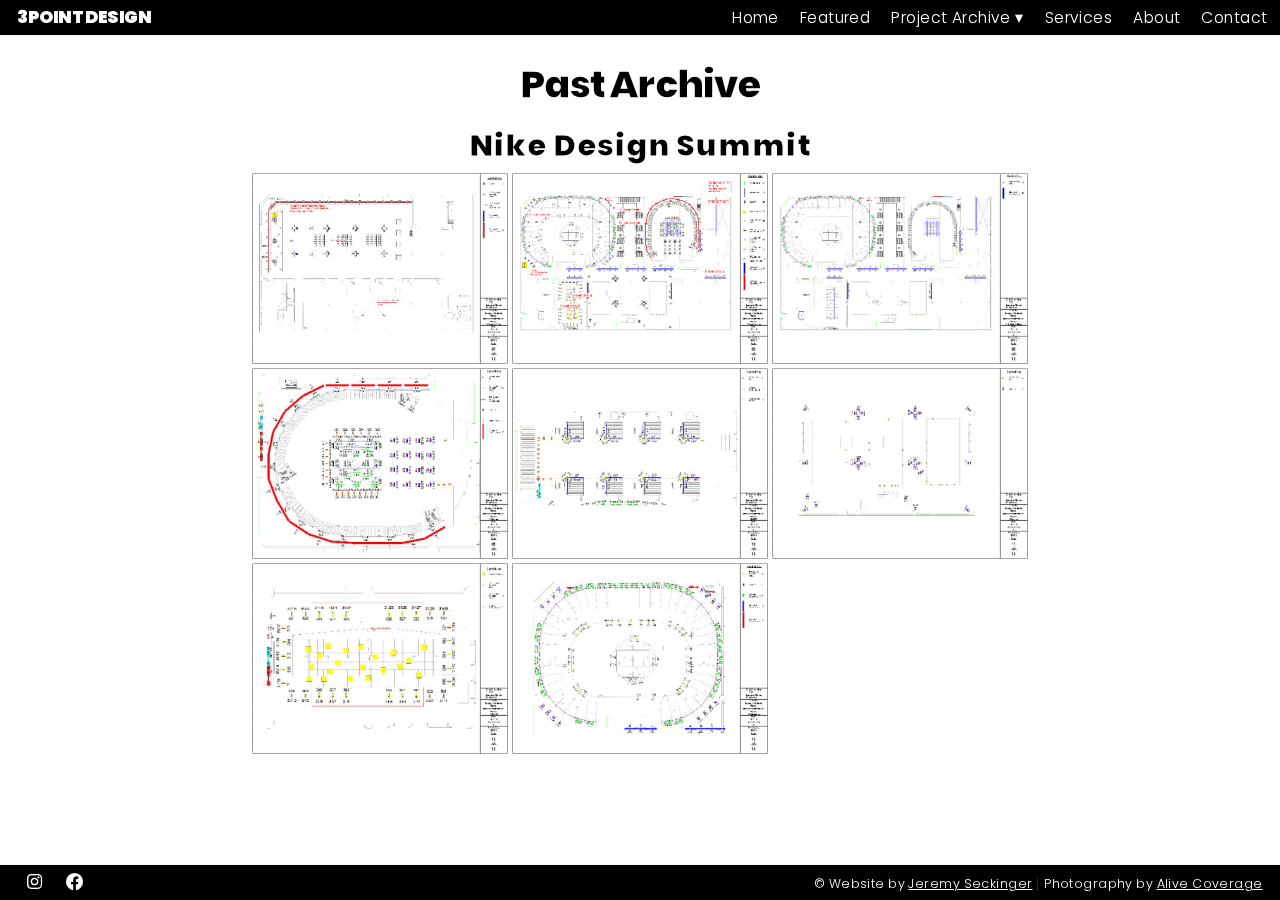
==== commit f228b758: "Created separate file for background video switch jquery and linked to index.html only, readded vide" ====
--- a/projectarchive.html
+++ b/projectarchive.html
@@ -39,7 +39,7 @@
 
         <!-- Past Archive -->
             <section id="pastArchive" class="video-container">
-							<video autoplay muted loop id="project-archive-video">
+			<video autoplay muted loop id="project-archive-vid">
 				<source src="images/Network-Fullscreen.mp4" type="video/mp4">
 			</video>
 				<div class="content">
--- a/assets/css/main.css
+++ b/assets/css/main.css
@@ -667,6 +667,12 @@
 
 		}
 
+	.contact-box {
+		background: rgba(0, 0, 0, .01);
+		color: white;
+		padding: 2em;
+	}
+
 /* Button */
 
 	input[type="button"],
@@ -725,6 +731,14 @@
 				margin-left: -1.25em;
 			}
 
+			input[type="button"].down.anchored.circle,
+			input[type="submit"].down.anchored.circle,
+			input[type="reset"].down.anchored.circle,
+			.button.down.anchored.circle,
+			button.down.anchored.circle {
+				border-radius: 3.5em;
+			} 
+
 		input[type="button"].anchored,
 		input[type="submit"].anchored,
 		input[type="reset"].anchored,
@@ -1931,8 +1945,8 @@
 		top: 0;
 		width: 100%;
 		background: black;
-		height: 3em;
-		line-height: 3em;
+		height: 2em;
+		line-height: 2em;
 		box-shadow: 0 0 0.15em 0 rgba(0, 0, 0, 0.1);
 	}
 
@@ -1945,8 +1959,8 @@
 			position: absolute;
 			left: 1em;
 			top: 0;
-			height: 3em;
-			line-height: 3em;
+			height: 2em;
+			line-height: 2em;
 			cursor: default;
 		}
 
@@ -1958,8 +1972,8 @@
 			position: absolute;
 			right: 0.5em;
 			top: 0;
-			height: 3em;
-			line-height: 3em;
+			height: 2em;
+			line-height: 2em;
 		}
 
 			#header nav ul {
@@ -1976,8 +1990,8 @@
 						display: block;
 						color: inherit;
 						text-decoration: none;
-						height: 3em;
-						line-height: 3em;
+						height: 2em;
+						line-height: 2em;
 						padding: 0 0.25em 0 0.25em;
 						outline: 0;
 					}
@@ -2228,7 +2242,8 @@
 			}
 
 			.main.dark .button.style2 {
-				border-color: #ffffff;
+				border-color: gray;
+				background-color:rgba(185, 186, 187, 0.4)
 			}
 
 				.main.dark .button.style2:hover {
@@ -2367,8 +2382,8 @@
 		bottom: 0;
 		width: 100%;
 		background: black;
-		height: 3em;
-		line-height: 3em;
+		height: 2em;
+		line-height: 2em;
 		box-shadow: 0 0 0.15em 0 rgba(0, 0, 0, 0.1);
 	}
 
@@ -2380,8 +2395,8 @@
 			position: absolute;
 			right: 1em;
 			bottom: 0;
-			height: 3em;
-			line-height: 3em;
+			height: 2em;
+			line-height: 2em;
 		}
 
 		#footer ul {
@@ -2447,13 +2462,13 @@
 
 /* Intro */
 
-	#intro {
+	/* #intro {
 		background: url("../../images/intro.jpeg");
 		background-size: cover;
 		background-attachment: fixed;
 		background-position: center;
 		background-repeat: no-repeat;
-	}
+	} */
 
 /* Featured */
 
@@ -2494,6 +2509,18 @@
 	z-index: -1;
 }
 
+/* need to rename, temp fix to make project archive work */
+
+#project-archive-vid {
+	object-fit: cover;
+	width: 100%;
+	height: 100%;
+	position: fixed;
+	top: 0;
+	left: 0;
+	z-index: -1;
+}
+
 		@media screen and (max-width: 736px) {
 			#projectArchive {
 				background:  url("../../images/portfolio-background.jpeg");
@@ -2512,7 +2539,8 @@
 		} */
 
 #pastArchive {
-	padding-top: 2em;
+	padding-top: .5em;
+	padding-bottom: 2em;
 }
 
 /* Services */
@@ -2524,6 +2552,8 @@
 	min-width: 100%;
 	min-height: 100%;
 	z-index: -1;
+	background-size: contain;
+	overflow: auto;
 }
 
 .video-container {
@@ -2615,13 +2645,25 @@
 	justify-content: center;
 }
 
+.fa-volume-up {
+	color: white;
+}
+
+.fa-volume-mute {
+	color: white;
+}
+
+.mute-button {
+	background-color: black;
+}
+
 /* replicates desired logo style with lines next to image equal to company name width */
 
 hr {
 	display: inline-block;
 	width: 14em;
 	height: .1em;
-	border: 2px solid white;
+	border: 2px solid black;
 	margin: 0 2em 0 2em;
 }
 
@@ -2695,6 +2737,4 @@
 		padding-top: 2em;
 	}
 
-}
-
-
+}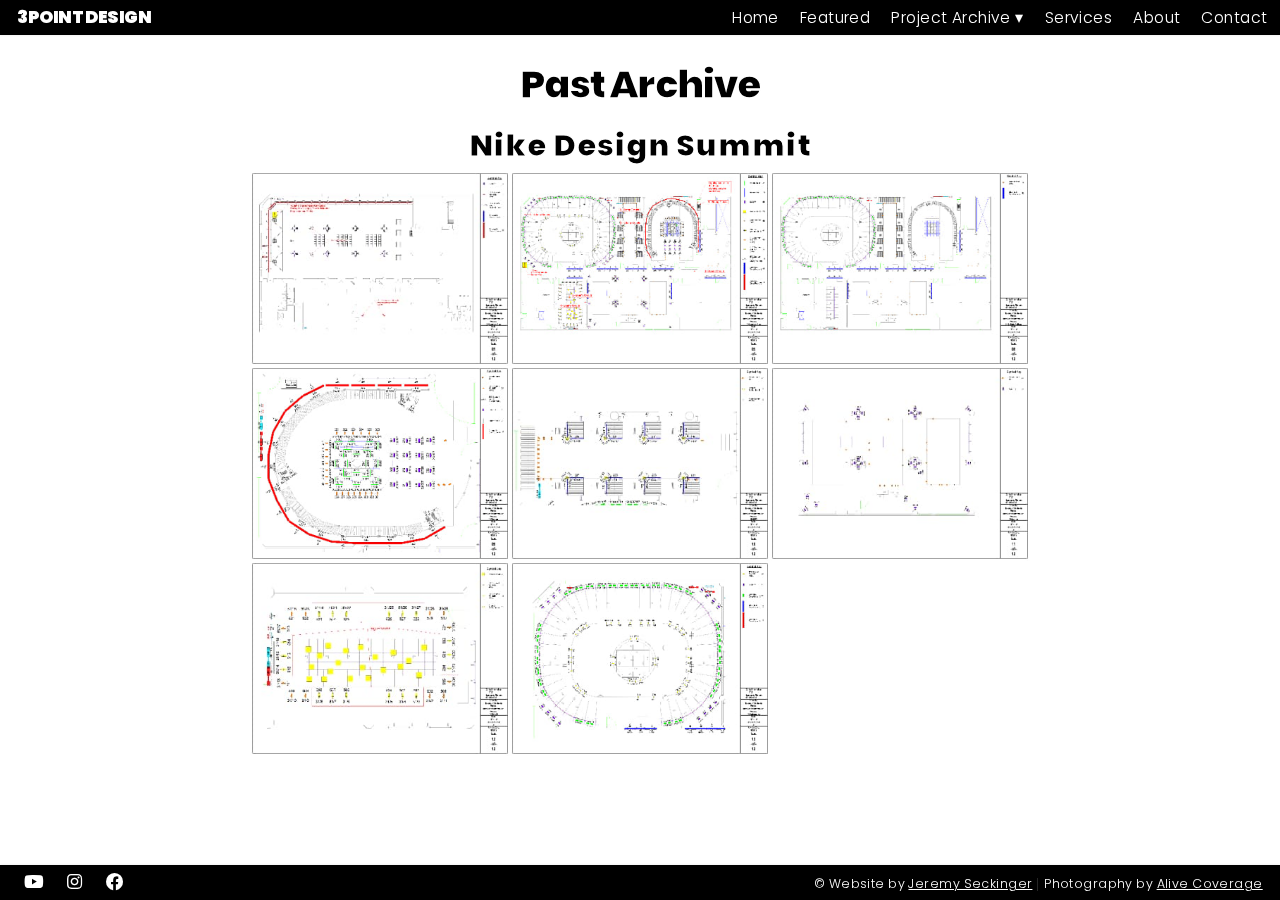
==== commit 3595f0f8: "Updated socials on project archive footer" ====
--- a/projectarchive.html
+++ b/projectarchive.html
@@ -39,7 +39,7 @@
 
         <!-- Past Archive -->
             <section id="pastArchive" class="video-container">
-			<video autoplay muted loop id="project-archive-vid">
+			<video autoplay muted loop id="project-archive-video">
 				<source src="images/Network-Fullscreen.mp4" type="video/mp4">
 			</video>
 				<div class="content">
@@ -84,8 +84,9 @@
 
 				<!-- Icons -->
 					<ul class="icons">
-						<li><a href="https://www.instagram.com/samichaels/" target="_blank" aria-label="Spencer Michaels Instagram" class="icon brands fa-instagram" rel="noopener"><span class="label">Instagram</span></a></li>
-						<li><a href="https://www.facebook.com/spencer.michaels.1/" target="_blank" aria-label="Spencer Michaels Facebook" class="icon brands fa-facebook" rel="noopener"><span class="label">LinkedIn</span></a></li>
+						<li><a href="https://www.youtube.com/channel/UChMIMDZhNNaodt_LLT4b74g" aria-label="3POINT DESIGN Youtube" target="_blank" class="icon brands fa-youtube" rel="noopener"><span class="label">Instagram</span></a></li>
+						<li><a href="https://www.instagram.com/3pointdesignllc/" aria-label="3POINT DESIGN Instagram"target="_blank" class="icon brands fa-instagram" rel="noopener"><span class="label">Instagram</span></a></li>
+						<li><a href="https://www.facebook.com/3Point-Design-LLC-104990828361886" aria-label="3POINT DESIGN Facebook" target="_blank" class="icon brands fa-facebook" rel="noopener"><span class="label">LinkedIn</span></a></li>
 					</ul>
 
 				<!-- Menu -->
--- a/assets/css/main.css
+++ b/assets/css/main.css
@@ -2509,17 +2509,7 @@
 	z-index: -1;
 }
 
-/* need to rename, temp fix to make project archive work */
-
-#project-archive-vid {
-	object-fit: cover;
-	width: 100%;
-	height: 100%;
-	position: fixed;
-	top: 0;
-	left: 0;
-	z-index: -1;
-}
+
 
 		@media screen and (max-width: 736px) {
 			#projectArchive {
